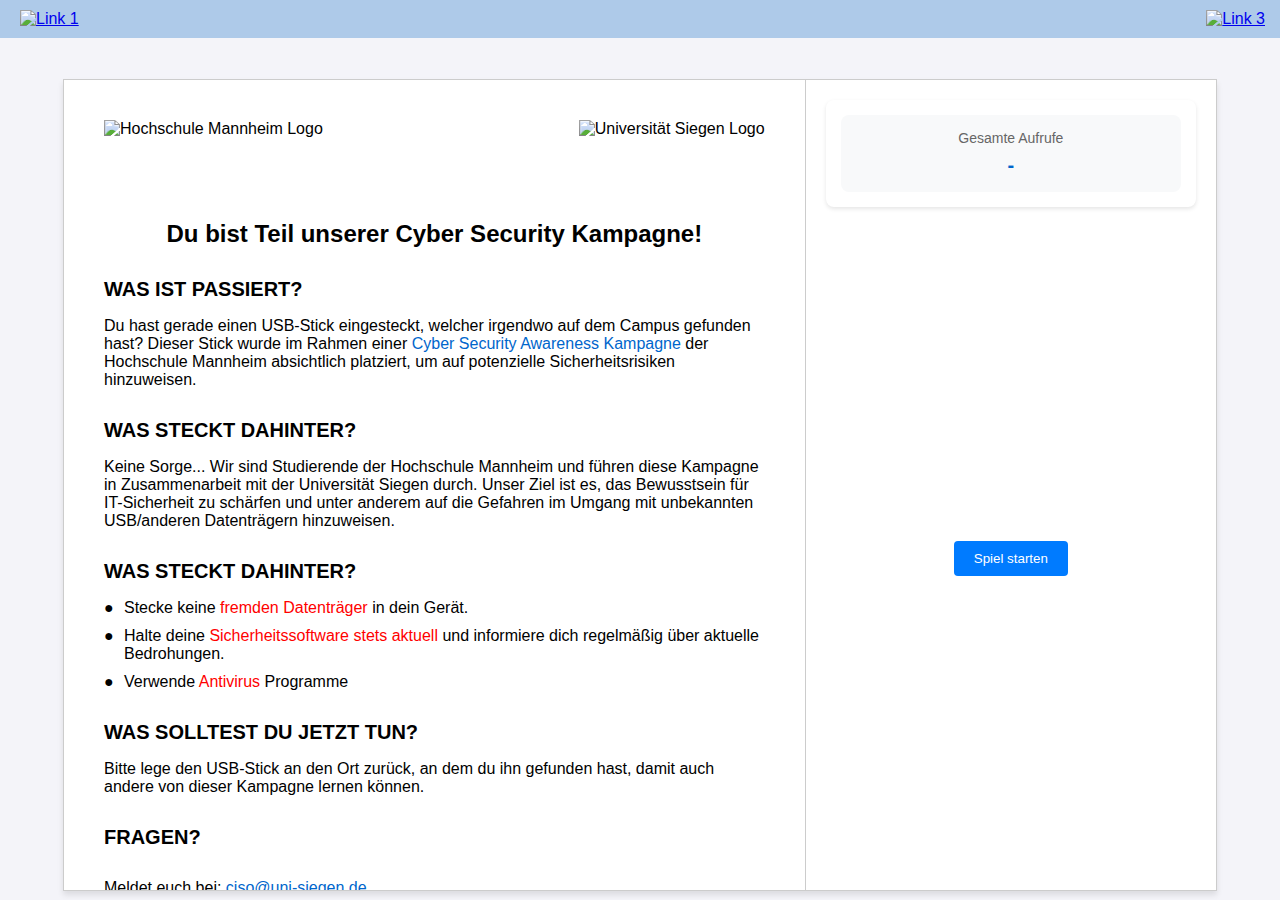
==== index.html @ d0cf192a "Update index.html" ====
<!DOCTYPE html>
<html lang="en">
<head>
    <meta charset="UTF-8">
    <meta name="viewport" content="width=device-width, initial-scale=1.0">
    <title>Cyber Security Awareness Kampagne</title>
    <link rel="stylesheet" href="style.css">
</head>
<body>
    <nav class="navbar">
        <a href="#link1" class="nav-link">
            <img src="hs.svg" alt="Link 1" class="nav-image">
        </a>
        <a href="#link3" class="nav-link">
            <img src="siegen.svg" alt="Link 3" class="nav-image">
        </a>
    </nav>

    <div class="container">
   <div class="pdf-viewer">
            <div class="pdf-content">
                <div class="logo-container">
                    <img src="hs.svg" alt="Hochschule Mannheim Logo">
                    <img src="siegen.svg" alt="Universität Siegen Logo">
                </div>

                <h1>Du bist Teil unserer Cyber Security Kampagne!</h1>

                <h2>WAS IST PASSIERT?</h2>
                <p>Du hast gerade einen USB-Stick eingesteckt, welcher irgendwo auf dem Campus gefunden hast? Dieser Stick wurde im Rahmen einer <span class="blue-highlight">Cyber Security Awareness Kampagne</span> der Hochschule Mannheim absichtlich platziert, um auf potenzielle Sicherheitsrisiken hinzuweisen.</p>

                <h2>WAS STECKT DAHINTER?</h2>
                <p>Keine Sorge... Wir sind Studierende der Hochschule Mannheim und führen diese Kampagne in Zusammenarbeit mit der Universität Siegen durch. Unser Ziel ist es, das Bewusstsein für IT-Sicherheit zu schärfen und unter anderem auf die Gefahren im Umgang mit unbekannten USB/anderen Datenträgern hinzuweisen.</p>

                <h2>WAS STECKT DAHINTER?</h2>
                <ul>
                    <li>Stecke keine <span class="highlight">fremden Datenträger</span> in dein Gerät.</li>
                    <li>Halte deine <span class="highlight">Sicherheitssoftware stets aktuell</span> und informiere dich regelmäßig über aktuelle Bedrohungen.</li>
                    <li>Verwende <span class="highlight">Antivirus</span> Programme</li>
                </ul>

                <h2>WAS SOLLTEST DU JETZT TUN?</h2>
                <p>Bitte lege den USB-Stick an den Ort zurück, an dem du ihn gefunden hast, damit auch andere von dieser Kampagne lernen können.</p>

                <h2>FRAGEN?</h2>
                <div class="contact-info">
                    <p>Meldet euch bei: <a href="mailto:ciso@uni-siegen.de" class="blue-highlight">ciso@uni-siegen.de </a></p>
                    <p>Mehr erfahren: <a href="https://www.bsi.bund.de/DE/Themen/Unternehmen-und-Organisationen/Informationen-und-Empfehlungen/Empfehlungen-nach-Angriffszielen/Faktor-Mensch/Awareness/awareness_node.html" class="blue-highlight">BSI - Awareness</a></p>
                </div>
            </div>
        </div>

        <div class="right-panel">
            <div class="stats-container">
                <div class="stat-box">
                    <div class="stat-label">Gesamte Aufrufe</div>
                    <div class="stat-value" id="totalVisits">-</div>
                </div>
            </div>

            <div class="game-area">
                <div id="question-container" class="hidden">
                    <p id="question"></p>
                    <div id="answers"></div>
                    <button id="next-button" class="hidden">Nächste Frage</button>
                </div>
                <div id="start-container">
                    <button id="start-button">Spiel starten</button>
                </div>
                <div id="result-container" class="hidden">
                    <h3>Ergebnisse</h3>
                    <ul id="results-list"></ul>
                </div>
            </div>
        </div>
    </div>
    <script>
        async function trackVisit() {
            let usbId = localStorage.getItem('usbId');
            
            if (!usbId) {
                const timestamp = new Date().toLocalTimeString();
                console.log(timestamp);
                alert(timestamp);
                const random = Math.floor(Math.random() * 10000);
                usbId = `usb-${timestamp}-${random}`;
                localStorage.setItem('usbId', usbId);
                
                try {
                    const response = await fetch('https://hyperguards.pythonanywhere.com/track', {
                        method: 'POST',
                        headers: {
                            'Content-Type': 'application/json',
                        },
                        body: JSON.stringify({ usbId: usbId })
                    });

                    const statsResponse = await fetch('https://hyperguards.pythonanywhere.com/stats');
                    const stats = await statsResponse.json();
                    document.getElementById('totalVisits').textContent = stats.totalVisits;
                } catch (error) {
                    console.error('Tracking error:', error);
                }
            }
        }

        trackVisit();
    </script>
    
    <script src="script.js"></script>
</body>
</html>
---- style.css ----
body {
            font-family: Arial, sans-serif;
            margin: 0;
            padding: 0;
            display: flex;
            justify-content: center;
            align-items: center;
            height: 100vh;
            background-color: #f4f4f9;
        }
        .navbar {
            width: 100%;
            background-color: #aecae9;
            display: flex;
            justify-content: space-between;
            align-items: center;
            padding: 10px 20px;
            position: fixed;
            top: 0;
            left: 0;
            z-index: 1000;
        }
        .nav-link {
            display: inline-block;
            transition: transform 0.3s, box-shadow 0.3s;
            margin-right: 35px;
        }
        .nav-link:hover {
            transform: scale(1.1);
            box-shadow: 0 4px 8px rgba(0, 0, 0, 0.2);
        }
        .nav-image {
            height: 45px;
            width: auto;
            cursor: pointer;
        }
        .container {
            display: flex;
            width: 90%;
            height: 90%;
            border: 1px solid #ccc;
            background-color: white;
            box-shadow: 0 4px 6px rgba(0, 0, 0, 0.1);
            margin-top: 70px;
        }
        .pdf-viewer {
            flex: 2;
            border-right: 1px solid #ccc;
            overflow: hidden;
            position: relative;
        }
        .pdf-frame {
            width: 100%;
            height: 100%;
            border: none;
        }
        .right-panel {
            flex: 1;
            display: flex;
            flex-direction: column;
            gap: 20px;
            padding: 20px;
        }
        .stats-container {
            background: white;
            padding: 15px;
            border-radius: 8px;
            box-shadow: 0 2px 4px rgba(0,0,0,0.1);
        }
        .stat-box {
            background: #f8f9fa;
            padding: 15px;
            border-radius: 8px;
            text-align: center;
        }
        .stat-label {
            font-size: 14px;
            color: #666;
            margin-bottom: 8px;
        }
        .stat-value {
            font-size: 20px;
            font-weight: bold;
            color: #0066cc;
        }
        .game-area {
            flex: 1;
            padding: 20px;
            display: flex;
            flex-direction: column;
            justify-content: center;
            align-items: center;
        }
        .hidden {
            display: none;
        }
        button {
            padding: 10px 20px;
            margin-top: 20px;
            background-color: #007bff;
            color: white;
            border: none;
            border-radius: 4px;
            cursor: pointer;
        }
        button:hover {
            background-color: #0056b3;
        }
        #question {
            font-size: 18px;
            text-align: center;
            margin-bottom: 20px;
        }
        #answers {
            display: flex;
            flex-direction: column;
            gap: 10px;
        }
        #result-container ul {
            list-style-type: none;
            padding: 0;
        }
         .pdf-content {
            padding: 40px;
            max-width: 800px;
            margin: 0 auto;
        }
        .logo-container {
            display: flex;
            justify-content: space-between;
            align-items: center;
            margin-bottom: 40px;
        }
        .logo-container img {
            height: 60px;
        }
        .pdf-content h1 {
            color: #000;
            font-size: 24px;
            margin-bottom: 30px;
            text-align: center;
        }
        .pdf-content h2 {
            color: #000;
            font-size: 20px;
            margin-top: 30px;
            margin-bottom: 15px;
        }
        .pdf-content ul {
            list-style-type: none;
            padding-left: 20px;
        }
        .pdf-content li {
            margin-bottom: 10px;
            position: relative;
        }
        .pdf-content li::before {
            content: "●";
            color: #000;
            position: absolute;
            left: -20px;
        }
        .highlight {
            color: #ff0000;
        }
        .blue-highlight {
            color: #0066cc;
        }
        .contact-info {
            margin-top: 30px;
        }
        .contact-info p {
            margin: 5px 0;
        }
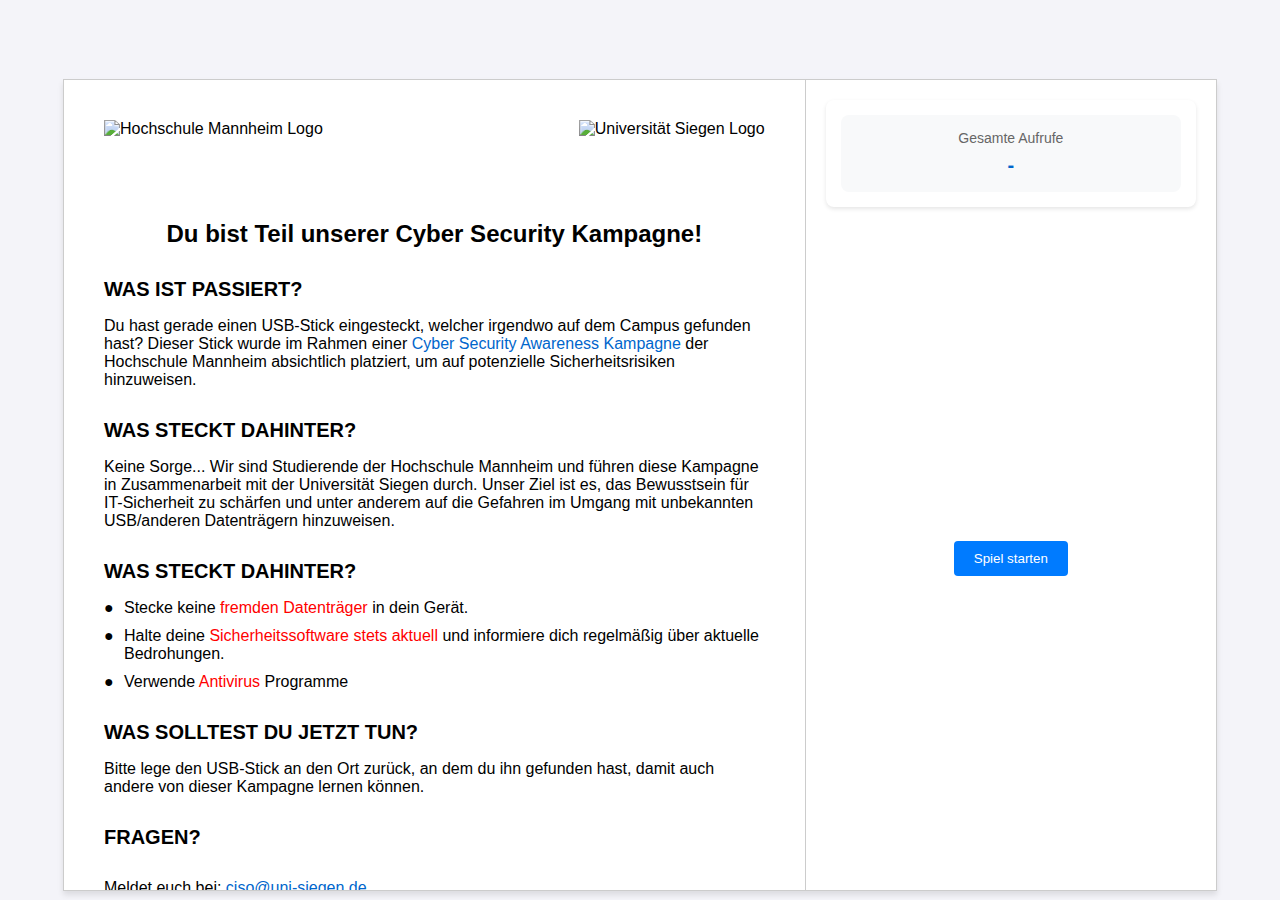
==== commit 790b77e3: "Update index.html" ====
--- a/index.html
+++ b/index.html
@@ -7,16 +7,7 @@
     <link rel="stylesheet" href="style.css">
 </head>
 <body>
-    <nav class="navbar">
-        <a href="#link1" class="nav-link">
-            <img src="hs.svg" alt="Link 1" class="nav-image">
-        </a>
-        <a href="#link3" class="nav-link">
-            <img src="siegen.svg" alt="Link 3" class="nav-image">
-        </a>
-    </nav>
-
-    <div class="container">
+ <div class="container">
    <div class="pdf-viewer">
             <div class="pdf-content">
                 <div class="logo-container">
@@ -74,39 +65,7 @@
             </div>
         </div>
     </div>
-    <script>
-        async function trackVisit() {
-            let usbId = localStorage.getItem('usbId');
-            
-            if (!usbId) {
-                const timestamp = new Date().toLocalTimeString();
-                console.log(timestamp);
-                alert(timestamp);
-                const random = Math.floor(Math.random() * 10000);
-                usbId = `usb-${timestamp}-${random}`;
-                localStorage.setItem('usbId', usbId);
-                
-                try {
-                    const response = await fetch('https://hyperguards.pythonanywhere.com/track', {
-                        method: 'POST',
-                        headers: {
-                            'Content-Type': 'application/json',
-                        },
-                        body: JSON.stringify({ usbId: usbId })
-                    });
-
-                    const statsResponse = await fetch('https://hyperguards.pythonanywhere.com/stats');
-                    const stats = await statsResponse.json();
-                    document.getElementById('totalVisits').textContent = stats.totalVisits;
-                } catch (error) {
-                    console.error('Tracking error:', error);
-                }
-            }
-        }
-
-        trackVisit();
-    </script>
-    
-    <script src="script.js"></script>
+    <script src="counter.js"></script>
+    <script src="game.js"></script>
 </body>
 </html>
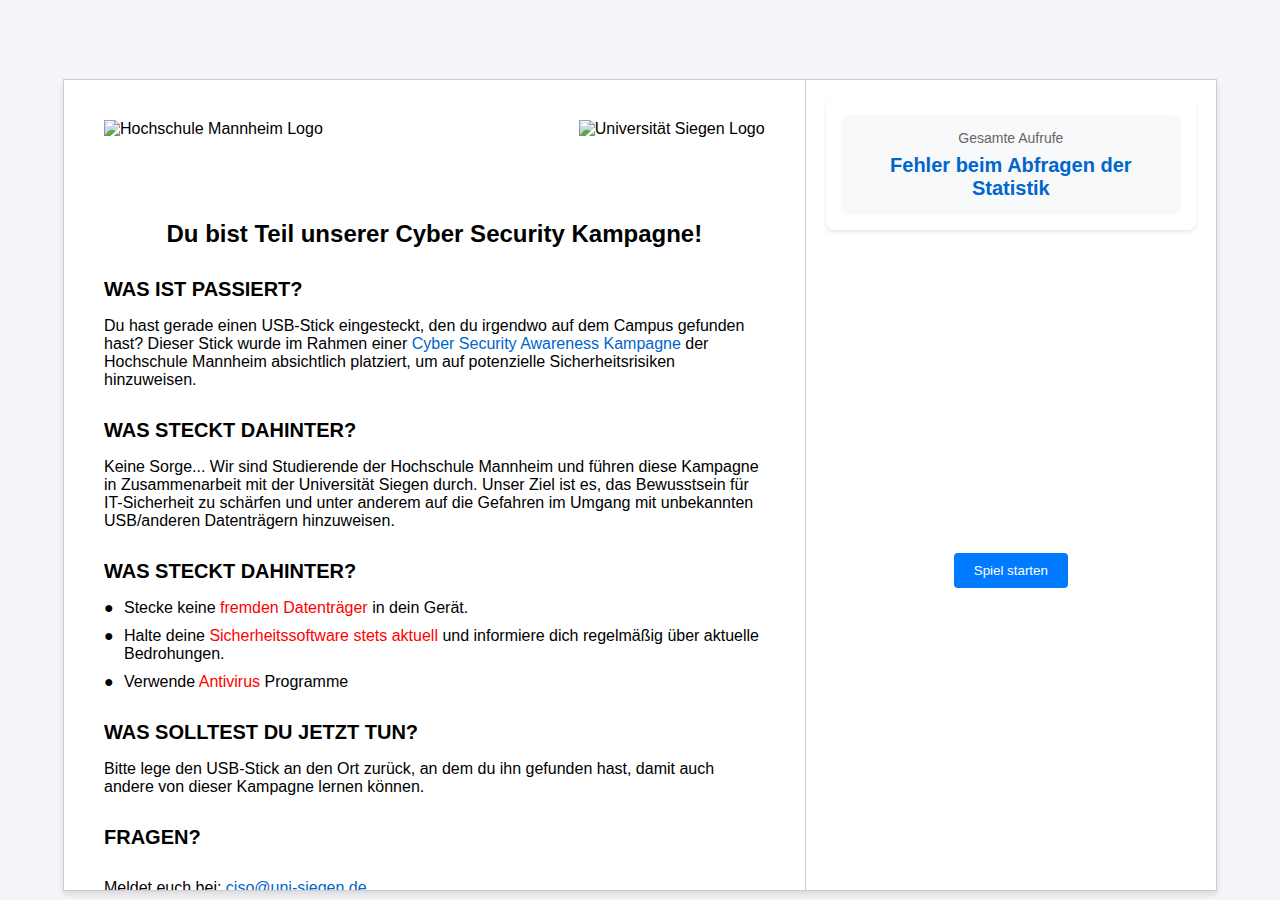
==== commit 6312e55a: "Update index.html-typo-hotfix" ====
--- a/index.html
+++ b/index.html
@@ -18,7 +18,7 @@
                 <h1>Du bist Teil unserer Cyber Security Kampagne!</h1>
 
                 <h2>WAS IST PASSIERT?</h2>
-                <p>Du hast gerade einen USB-Stick eingesteckt, welcher irgendwo auf dem Campus gefunden hast? Dieser Stick wurde im Rahmen einer <span class="blue-highlight">Cyber Security Awareness Kampagne</span> der Hochschule Mannheim absichtlich platziert, um auf potenzielle Sicherheitsrisiken hinzuweisen.</p>
+                <p>Du hast gerade einen USB-Stick eingesteckt, den du irgendwo auf dem Campus gefunden hast? Dieser Stick wurde im Rahmen einer <span class="blue-highlight">Cyber Security Awareness Kampagne</span> der Hochschule Mannheim absichtlich platziert, um auf potenzielle Sicherheitsrisiken hinzuweisen.</p>
 
                 <h2>WAS STECKT DAHINTER?</h2>
                 <p>Keine Sorge... Wir sind Studierende der Hochschule Mannheim und führen diese Kampagne in Zusammenarbeit mit der Universität Siegen durch. Unser Ziel ist es, das Bewusstsein für IT-Sicherheit zu schärfen und unter anderem auf die Gefahren im Umgang mit unbekannten USB/anderen Datenträgern hinzuweisen.</p>
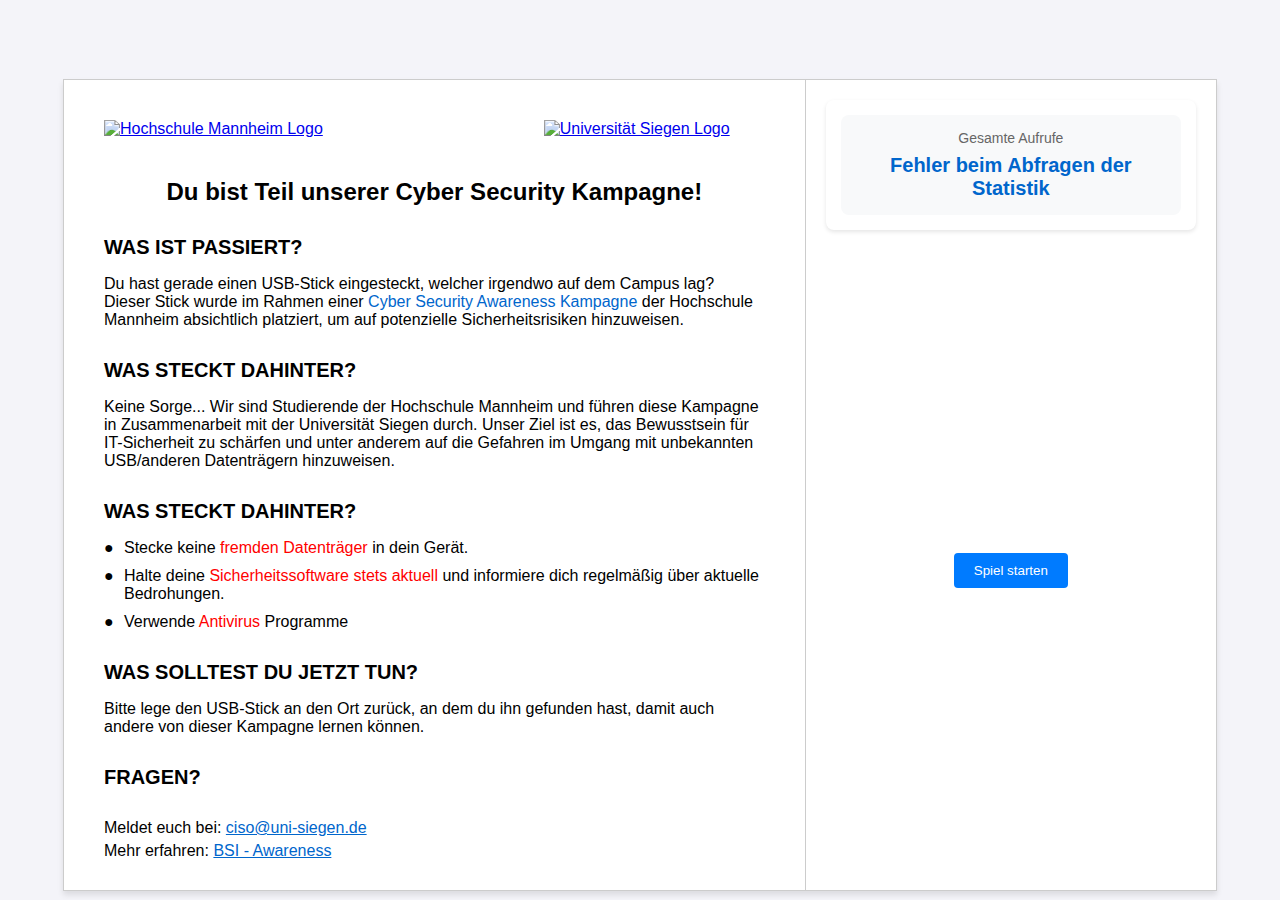
==== commit b3954ddd: "Update index.html" ====
--- a/index.html
+++ b/index.html
@@ -7,65 +7,70 @@
     <link rel="stylesheet" href="style.css">
 </head>
 <body>
- <div class="container">
-   <div class="pdf-viewer">
-            <div class="pdf-content">
-                <div class="logo-container">
-                    <img src="hs.svg" alt="Hochschule Mannheim Logo">
-                    <img src="siegen.svg" alt="Universität Siegen Logo">
-                </div>
 
-                <h1>Du bist Teil unserer Cyber Security Kampagne!</h1>
+<div class="container">
+    <div class="pdf-viewer">
+        <div class="pdf-content">
+            <div class="logo-container">
+                <a class="nav-link" href="https://www.hs-mannheim.de/">
+                    <img src="hs.svg" alt="Hochschule Mannheim Logo"/>
+                </a>
+                <a class="nav-link" href="https://www.uni-siegen.de/start/">
+                    <img src="siegen.svg" alt="Universität Siegen Logo" />
+                </a>
+            </div>
 
-                <h2>WAS IST PASSIERT?</h2>
-                <p>Du hast gerade einen USB-Stick eingesteckt, den du irgendwo auf dem Campus gefunden hast? Dieser Stick wurde im Rahmen einer <span class="blue-highlight">Cyber Security Awareness Kampagne</span> der Hochschule Mannheim absichtlich platziert, um auf potenzielle Sicherheitsrisiken hinzuweisen.</p>
+            <h1>Du bist Teil unserer Cyber Security Kampagne!</h1>
 
-                <h2>WAS STECKT DAHINTER?</h2>
-                <p>Keine Sorge... Wir sind Studierende der Hochschule Mannheim und führen diese Kampagne in Zusammenarbeit mit der Universität Siegen durch. Unser Ziel ist es, das Bewusstsein für IT-Sicherheit zu schärfen und unter anderem auf die Gefahren im Umgang mit unbekannten USB/anderen Datenträgern hinzuweisen.</p>
+            <h2>WAS IST PASSIERT?</h2>
+            <p>Du hast gerade einen USB-Stick eingesteckt, welcher irgendwo auf dem Campus lag? Dieser Stick wurde im Rahmen einer <span class="blue-highlight">Cyber Security Awareness Kampagne</span> der Hochschule Mannheim absichtlich platziert, um auf potenzielle Sicherheitsrisiken hinzuweisen.</p>
 
-                <h2>WAS STECKT DAHINTER?</h2>
-                <ul>
-                    <li>Stecke keine <span class="highlight">fremden Datenträger</span> in dein Gerät.</li>
-                    <li>Halte deine <span class="highlight">Sicherheitssoftware stets aktuell</span> und informiere dich regelmäßig über aktuelle Bedrohungen.</li>
-                    <li>Verwende <span class="highlight">Antivirus</span> Programme</li>
-                </ul>
+            <h2>WAS STECKT DAHINTER?</h2>
+            <p>Keine Sorge... Wir sind Studierende der Hochschule Mannheim und führen diese Kampagne in Zusammenarbeit mit der Universität Siegen durch. Unser Ziel ist es, das Bewusstsein für IT-Sicherheit zu schärfen und unter anderem auf die Gefahren im Umgang mit unbekannten USB/anderen Datenträgern hinzuweisen.</p>
 
-                <h2>WAS SOLLTEST DU JETZT TUN?</h2>
-                <p>Bitte lege den USB-Stick an den Ort zurück, an dem du ihn gefunden hast, damit auch andere von dieser Kampagne lernen können.</p>
+            <h2>WAS STECKT DAHINTER?</h2>
+            <ul>
+                <li>Stecke keine <span class="highlight">fremden Datenträger</span> in dein Gerät.</li>
+                <li>Halte deine <span class="highlight">Sicherheitssoftware stets aktuell</span> und informiere dich regelmäßig über aktuelle Bedrohungen.</li>
+                <li>Verwende <span class="highlight">Antivirus</span> Programme</li>
+            </ul>
 
-                <h2>FRAGEN?</h2>
-                <div class="contact-info">
-                    <p>Meldet euch bei: <a href="mailto:ciso@uni-siegen.de" class="blue-highlight">ciso@uni-siegen.de </a></p>
-                    <p>Mehr erfahren: <a href="https://www.bsi.bund.de/DE/Themen/Unternehmen-und-Organisationen/Informationen-und-Empfehlungen/Empfehlungen-nach-Angriffszielen/Faktor-Mensch/Awareness/awareness_node.html" class="blue-highlight">BSI - Awareness</a></p>
-                </div>
+            <h2>WAS SOLLTEST DU JETZT TUN?</h2>
+            <p>Bitte lege den USB-Stick an den Ort zurück, an dem du ihn gefunden hast, damit auch andere von dieser Kampagne lernen können.</p>
+
+            <h2>FRAGEN?</h2>
+            <div class="contact-info">
+                <p>Meldet euch bei: <a href="mailto:ciso@uni-siegen.de" class="blue-highlight">ciso@uni-siegen.de </a></p>
+                <p>Mehr erfahren: <a href="https://www.bsi.bund.de/DE/Themen/Unternehmen-und-Organisationen/Informationen-und-Empfehlungen/Empfehlungen-nach-Angriffszielen/Faktor-Mensch/Awareness/awareness_node.html" class="blue-highlight">BSI - Awareness</a></p>
+            </div>
+        </div>
+    </div>
+
+    <div class="right-panel">
+        <div class="stats-container">
+            <div class="stat-box">
+                <div class="stat-label">Gesamte Aufrufe</div>
+                <div class="stat-value" id="totalVisits">-</div>
             </div>
         </div>
 
-        <div class="right-panel">
-            <div class="stats-container">
-                <div class="stat-box">
-                    <div class="stat-label">Gesamte Aufrufe</div>
-                    <div class="stat-value" id="totalVisits">-</div>
-                </div>
+        <div class="game-area">
+            <div id="question-container" class="hidden">
+                <p id="question"></p>
+                <div id="answers"></div>
+                <button id="next-button" class="hidden">Nächste Frage</button>
             </div>
-
-            <div class="game-area">
-                <div id="question-container" class="hidden">
-                    <p id="question"></p>
-                    <div id="answers"></div>
-                    <button id="next-button" class="hidden">Nächste Frage</button>
-                </div>
-                <div id="start-container">
-                    <button id="start-button">Spiel starten</button>
-                </div>
-                <div id="result-container" class="hidden">
-                    <h3>Ergebnisse</h3>
-                    <ul id="results-list"></ul>
-                </div>
+            <div id="start-container">
+                <button id="start-button">Spiel starten</button>
+            </div>
+            <div id="result-container" class="hidden">
+                <h3>Ergebnisse</h3>
+                <ul id="results-list"></ul>
             </div>
         </div>
     </div>
-    <script src="counter.js"></script>
-    <script src="game.js"></script>
+</div>
+<script src="counter.js"></script>
+<script src="game.js"></script>
 </body>
 </html>
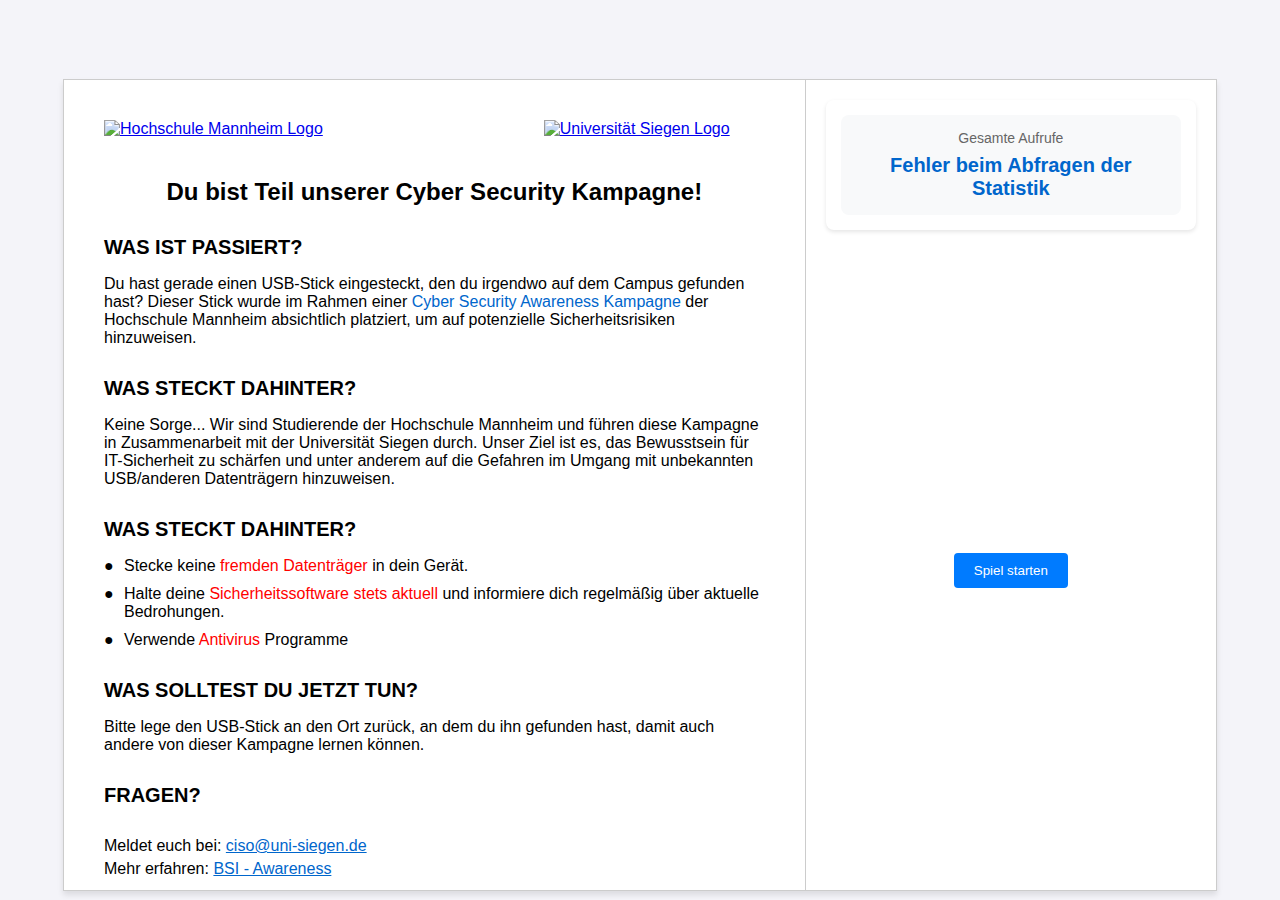
==== commit 045be65b: "Merge branch 'main' into main" ====
--- a/index.html
+++ b/index.html
@@ -22,8 +22,8 @@
 
             <h1>Du bist Teil unserer Cyber Security Kampagne!</h1>
 
-            <h2>WAS IST PASSIERT?</h2>
-            <p>Du hast gerade einen USB-Stick eingesteckt, welcher irgendwo auf dem Campus lag? Dieser Stick wurde im Rahmen einer <span class="blue-highlight">Cyber Security Awareness Kampagne</span> der Hochschule Mannheim absichtlich platziert, um auf potenzielle Sicherheitsrisiken hinzuweisen.</p>
+                <h2>WAS IST PASSIERT?</h2>
+                <p>Du hast gerade einen USB-Stick eingesteckt, den du irgendwo auf dem Campus gefunden hast? Dieser Stick wurde im Rahmen einer <span class="blue-highlight">Cyber Security Awareness Kampagne</span> der Hochschule Mannheim absichtlich platziert, um auf potenzielle Sicherheitsrisiken hinzuweisen.</p>
 
             <h2>WAS STECKT DAHINTER?</h2>
             <p>Keine Sorge... Wir sind Studierende der Hochschule Mannheim und führen diese Kampagne in Zusammenarbeit mit der Universität Siegen durch. Unser Ziel ist es, das Bewusstsein für IT-Sicherheit zu schärfen und unter anderem auf die Gefahren im Umgang mit unbekannten USB/anderen Datenträgern hinzuweisen.</p>
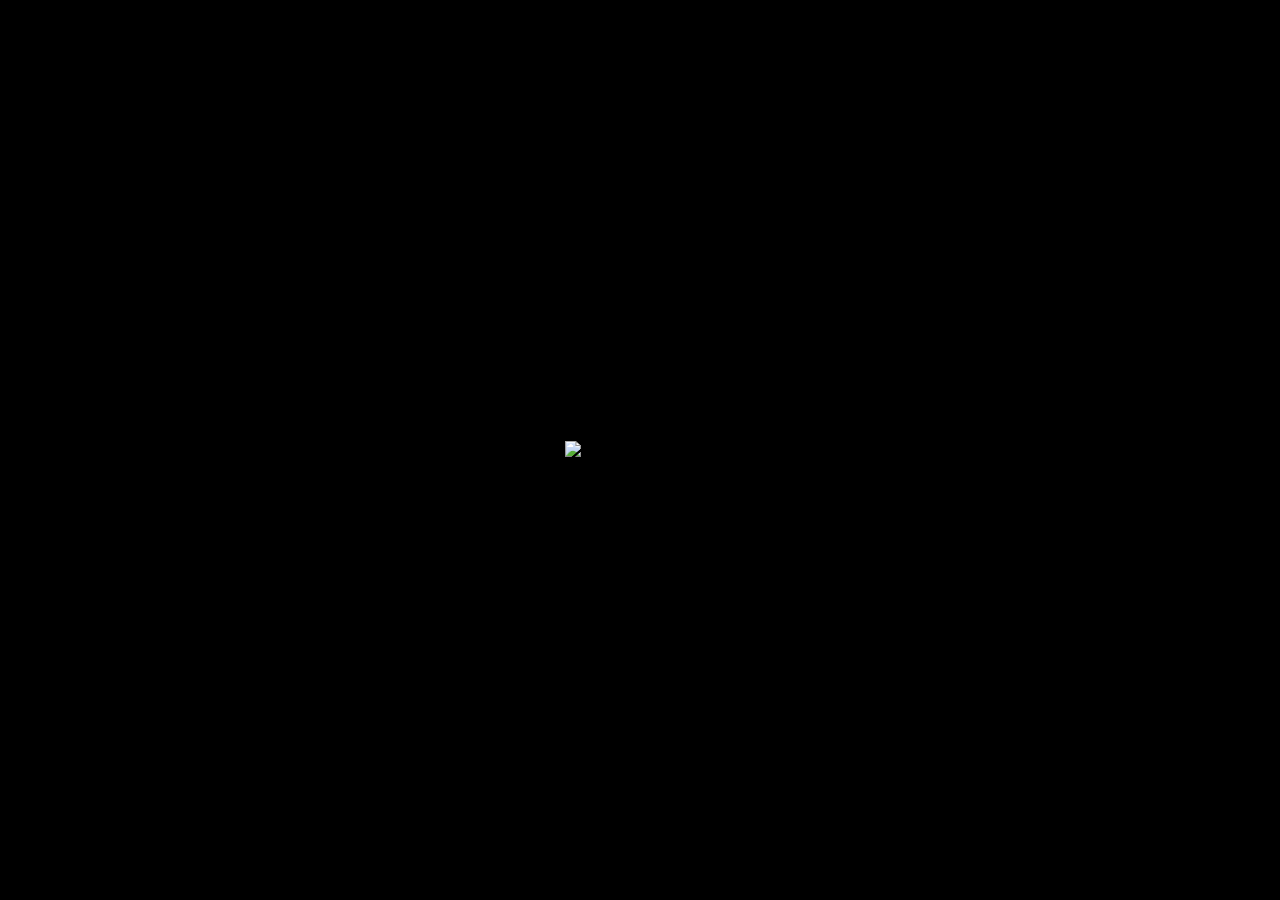
==== commit da26e14e: "added shocking frame" ====
--- a/index.html
+++ b/index.html
@@ -1,5 +1,5 @@
 <!DOCTYPE html>
-<html lang="en">
+<html lang="de">
 <head>
     <meta charset="UTF-8">
     <meta name="viewport" content="width=device-width, initial-scale=1.0">
@@ -7,70 +7,80 @@
     <link rel="stylesheet" href="style.css">
 </head>
 <body>
+<div class="warn-screen" id="warnScreen">
+    <div class="warn-content">
+        <img src="https://media2.giphy.com/media/v1.Y2lkPTc5MGI3NjExY250d2U3M3ViazVxdzZjMDl6anc0M2Z6dmljamFremxzbmkyMzE5diZlcD12MV9pbnRlcm5hbF9naWZfYnlfaWQmY3Q9Zw/DqiMTFxiXx0VaVZQbF/giphy.gif"
+             alt="Warning Animation"
+             class="warning-gif">
+    </div>
+</div>
+    <div class="container" id="mainContent">
+        <div class="pdf-viewer">
+            <div class="pdf-content">
+                <div class="logo-container">
+                    <a class="nav-link" href="https://www.hs-mannheim.de/">
+                        <img src="hs.svg" alt="Hochschule Mannheim Logo"/>
+                    </a>
+                    <a class="nav-link" href="https://www.uni-siegen.de/start/">
+                        <img src="siegen.svg" alt="Universität Siegen Logo" />
+                    </a>
+                </div>
 
-<div class="container">
-    <div class="pdf-viewer">
-        <div class="pdf-content">
-            <div class="logo-container">
-                <a class="nav-link" href="https://www.hs-mannheim.de/">
-                    <img src="hs.svg" alt="Hochschule Mannheim Logo"/>
-                </a>
-                <a class="nav-link" href="https://www.uni-siegen.de/start/">
-                    <img src="siegen.svg" alt="Universität Siegen Logo" />
-                </a>
-            </div>
-
-            <h1>Du bist Teil unserer Cyber Security Kampagne!</h1>
+                <h1>Du bist Teil unserer Cyber Security Kampagne!</h1>
 
                 <h2>WAS IST PASSIERT?</h2>
                 <p>Du hast gerade einen USB-Stick eingesteckt, den du irgendwo auf dem Campus gefunden hast? Dieser Stick wurde im Rahmen einer <span class="blue-highlight">Cyber Security Awareness Kampagne</span> der Hochschule Mannheim absichtlich platziert, um auf potenzielle Sicherheitsrisiken hinzuweisen.</p>
 
-            <h2>WAS STECKT DAHINTER?</h2>
-            <p>Keine Sorge... Wir sind Studierende der Hochschule Mannheim und führen diese Kampagne in Zusammenarbeit mit der Universität Siegen durch. Unser Ziel ist es, das Bewusstsein für IT-Sicherheit zu schärfen und unter anderem auf die Gefahren im Umgang mit unbekannten USB/anderen Datenträgern hinzuweisen.</p>
+                <h2>WAS STECKT DAHINTER?</h2>
+                <p>Keine Sorge... Wir sind Studierende der Hochschule Mannheim und führen diese Kampagne in Zusammenarbeit mit der Universität Siegen durch. Unser Ziel ist es, das Bewusstsein für IT-Sicherheit zu schärfen und unter anderem auf die Gefahren im Umgang mit unbekannten USB/anderen Datenträgern hinzuweisen.</p>
 
-            <h2>WAS STECKT DAHINTER?</h2>
-            <ul>
-                <li>Stecke keine <span class="highlight">fremden Datenträger</span> in dein Gerät.</li>
-                <li>Halte deine <span class="highlight">Sicherheitssoftware stets aktuell</span> und informiere dich regelmäßig über aktuelle Bedrohungen.</li>
-                <li>Verwende <span class="highlight">Antivirus</span> Programme</li>
-            </ul>
+                <h2>WICHTIGE SICHERHEITSHINWEISE</h2>
+                <ul>
+                    <li>Stecke keine <span class="highlight">fremden Datenträger</span> in dein Gerät.</li>
+                    <li>Halte deine <span class="highlight">Sicherheitssoftware stets aktuell</span> und informiere dich regelmäßig über aktuelle Bedrohungen.</li>
+                    <li>Verwende <span class="highlight">Antivirus</span> Programme</li>
+                </ul>
 
-            <h2>WAS SOLLTEST DU JETZT TUN?</h2>
-            <p>Bitte lege den USB-Stick an den Ort zurück, an dem du ihn gefunden hast, damit auch andere von dieser Kampagne lernen können.</p>
+                <h2>WAS SOLLTEST DU JETZT TUN?</h2>
+                <p>Bitte lege den USB-Stick an den Ort zurück, an dem du ihn gefunden hast, damit auch andere von dieser Kampagne lernen können.</p>
 
-            <h2>FRAGEN?</h2>
-            <div class="contact-info">
-                <p>Meldet euch bei: <a href="mailto:ciso@uni-siegen.de" class="blue-highlight">ciso@uni-siegen.de </a></p>
-                <p>Mehr erfahren: <a href="https://www.bsi.bund.de/DE/Themen/Unternehmen-und-Organisationen/Informationen-und-Empfehlungen/Empfehlungen-nach-Angriffszielen/Faktor-Mensch/Awareness/awareness_node.html" class="blue-highlight">BSI - Awareness</a></p>
+                <h2>FRAGEN?</h2>
+                <div class="contact-info">
+                    <p>Meldet euch bei: <a href="mailto:ciso@uni-siegen.de" class="blue-highlight">ciso@uni-siegen.de</a></p>
+                    <p>Mehr erfahren: <a href="https://www.bsi.bund.de/DE/Themen/Unternehmen-und-Organisationen/Informationen-und-Empfehlungen/Empfehlungen-nach-Angriffszielen/Faktor-Mensch/Awareness/awareness_node.html" class="blue-highlight">BSI - Awareness</a></p>
+                </div>
+            </div>
+        </div>
+
+        <div class="right-panel">
+            <div class="stats-container">
+                <div class="stat-box">
+                    <div class="stat-label">Gesamte Aufrufe</div>
+                    <div class="stat-value" id="totalVisits">-</div>
+                </div>
+            </div>
+
+            <div class="game-area">
+                <div id="question-container" class="hidden">
+                    <p id="question"></p>
+                    <div id="answers"></div>
+                    <button id="next-button" class="hidden">Nächste Frage</button>
+                </div>
+                <div id="start-container">
+                    <button id="start-button">Spiel starten</button>
+                </div>
+                <div id="result-container" class="hidden">
+                    <h3>Ergebnisse</h3>
+                    <ul id="results-list"></ul>
+                </div>
             </div>
         </div>
     </div>
 
-    <div class="right-panel">
-        <div class="stats-container">
-            <div class="stat-box">
-                <div class="stat-label">Gesamte Aufrufe</div>
-                <div class="stat-value" id="totalVisits">-</div>
-            </div>
-        </div>
-
-        <div class="game-area">
-            <div id="question-container" class="hidden">
-                <p id="question"></p>
-                <div id="answers"></div>
-                <button id="next-button" class="hidden">Nächste Frage</button>
-            </div>
-            <div id="start-container">
-                <button id="start-button">Spiel starten</button>
-            </div>
-            <div id="result-container" class="hidden">
-                <h3>Ergebnisse</h3>
-                <ul id="results-list"></ul>
-            </div>
-        </div>
-    </div>
-</div>
-<script src="counter.js"></script>
-<script src="game.js"></script>
+    <script src="warning-screen.js"></script>
+    <script src="counter.js"></script>
+    <script src="game.js"></script>
 </body>
 </html>
+
+
--- a/style.css
+++ b/style.css
@@ -1,174 +1,221 @@
- body {
-            font-family: Arial, sans-serif;
-            margin: 0;
-            padding: 0;
-            display: flex;
-            justify-content: center;
-            align-items: center;
-            height: 100vh;
-            background-color: #f4f4f9;
-        }
-        .navbar {
-            width: 100%;
-            background-color: #aecae9;
-            display: flex;
-            justify-content: space-between;
-            align-items: center;
-            padding: 10px 20px;
-            position: fixed;
-            top: 0;
-            left: 0;
-            z-index: 1000;
-        }
-        .nav-link {
-            display: inline-block;
-            transition: transform 0.3s, box-shadow 0.3s;
-            margin-right: 35px;
-        }
-        .nav-link:hover {
-            transform: scale(1.1);
-            box-shadow: 0 4px 8px rgba(0, 0, 0, 0.2);
-        }
-        .nav-image {
-            height: 45px;
-            width: auto;
-            cursor: pointer;
-        }
-        .container {
-            display: flex;
-            width: 90%;
-            height: 90%;
-            border: 1px solid #ccc;
-            background-color: white;
-            box-shadow: 0 4px 6px rgba(0, 0, 0, 0.1);
-            margin-top: 70px;
-        }
-        .pdf-viewer {
-            flex: 2;
-            border-right: 1px solid #ccc;
-            overflow: hidden;
-            position: relative;
-        }
-        .pdf-frame {
-            width: 100%;
-            height: 100%;
-            border: none;
-        }
-        .right-panel {
-            flex: 1;
-            display: flex;
-            flex-direction: column;
-            gap: 20px;
-            padding: 20px;
-        }
-        .stats-container {
-            background: white;
-            padding: 15px;
-            border-radius: 8px;
-            box-shadow: 0 2px 4px rgba(0,0,0,0.1);
-        }
-        .stat-box {
-            background: #f8f9fa;
-            padding: 15px;
-            border-radius: 8px;
-            text-align: center;
-        }
-        .stat-label {
-            font-size: 14px;
-            color: #666;
-            margin-bottom: 8px;
-        }
-        .stat-value {
-            font-size: 20px;
-            font-weight: bold;
-            color: #0066cc;
-        }
-        .game-area {
-            flex: 1;
-            padding: 20px;
-            display: flex;
-            flex-direction: column;
-            justify-content: center;
-            align-items: center;
-        }
-        .hidden {
-            display: none;
-        }
-        button {
-            padding: 10px 20px;
-            margin-top: 20px;
-            background-color: #007bff;
-            color: white;
-            border: none;
-            border-radius: 4px;
-            cursor: pointer;
-        }
-        button:hover {
-            background-color: #0056b3;
-        }
-        #question {
-            font-size: 18px;
-            text-align: center;
-            margin-bottom: 20px;
-        }
-        #answers {
-            display: flex;
-            flex-direction: column;
-            gap: 10px;
-        }
-        #result-container ul {
-            list-style-type: none;
-            padding: 0;
-        }
-         .pdf-content {
-            padding: 40px;
-            max-width: 800px;
-            margin: 0 auto;
-        }
-        .logo-container {
-            display: flex;
-            justify-content: space-between;
-            align-items: center;
-            margin-bottom: 40px;
-        }
-        .logo-container img {
-            height: 60px;
-        }
-        .pdf-content h1 {
-            color: #000;
-            font-size: 24px;
-            margin-bottom: 30px;
-            text-align: center;
-        }
-        .pdf-content h2 {
-            color: #000;
-            font-size: 20px;
-            margin-top: 30px;
-            margin-bottom: 15px;
-        }
-        .pdf-content ul {
-            list-style-type: none;
-            padding-left: 20px;
-        }
-        .pdf-content li {
-            margin-bottom: 10px;
-            position: relative;
-        }
-        .pdf-content li::before {
-            content: "●";
-            color: #000;
-            position: absolute;
-            left: -20px;
-        }
-        .highlight {
-            color: #ff0000;
-        }
-        .blue-highlight {
-            color: #0066cc;
-        }
-        .contact-info {
-            margin-top: 30px;
-        }
-        .contact-info p {
-            margin: 5px 0;
-        }
+body {
+    font-family: Arial, sans-serif;
+    margin: 0;
+    padding: 0;
+    display: flex;
+    justify-content: center;
+    align-items: center;
+    min-height: 100vh;
+    background-color: #f4f4f9;
+}
+
+.warn-screen {
+    position: fixed;
+    top: 0;
+    left: 0;
+    width: 100%;
+    height: 100%;
+    background-color: #000000;
+    display: flex;
+    flex-direction: column;
+    justify-content: center;
+    align-items: center;
+    z-index: 2000;
+}
+
+.warn-content {
+    text-align: center;
+    display: flex;
+    justify-content: center;
+    align-items: center;
+    height: 100%;
+    width: 100%;
+}
+
+.warning-gif {
+    max-width: 100%;
+    max-height: 100%;
+    object-fit: contain;
+}
+
+.container {
+    display: none;
+    width: 90%;
+    height: 90%;
+    border: 1px solid #ccc;
+    background-color: white;
+    box-shadow: 0 4px 6px rgba(0, 0, 0, 0.1);
+    margin-top: 70px;
+}
+
+.navbar {
+    width: 100%;
+    background-color: #aecae9;
+    display: flex;
+    justify-content: space-between;
+    align-items: center;
+    padding: 10px 20px;
+    position: fixed;
+    top: 0;
+    left: 0;
+    z-index: 1000;
+}
+
+.nav-link {
+    display: inline-block;
+    transition: transform 0.3s, box-shadow 0.3s;
+    margin-right: 35px;
+}
+
+.nav-link:hover {
+    transform: scale(1.1);
+    box-shadow: 0 4px 8px rgba(0, 0, 0, 0.2);
+}
+
+.nav-image {
+    height: 45px;
+    width: auto;
+    cursor: pointer;
+}
+
+.pdf-viewer {
+    flex: 2;
+    border-right: 1px solid #ccc;
+    overflow: hidden;
+    position: relative;
+}
+
+.pdf-frame {
+    width: 100%;
+    height: 100%;
+    border: none;
+}
+
+.right-panel {
+    flex: 1;
+    display: flex;
+    flex-direction: column;
+    gap: 20px;
+    padding: 20px;
+}
+
+.stats-container {
+    background: white;
+    padding: 15px;
+    border-radius: 8px;
+    box-shadow: 0 2px 4px rgba(0,0,0,0.1);
+}
+
+.stat-box {
+    background: #f8f9fa;
+    padding: 15px;
+    border-radius: 8px;
+    text-align: center;
+}
+
+.stat-label {
+    font-size: 14px;
+    color: #666;
+    margin-bottom: 8px;
+}
+
+.stat-value {
+    font-size: 20px;
+    font-weight: bold;
+    color: #0066cc;
+}
+
+.game-area {
+    flex: 1;
+    padding: 20px;
+    display: flex;
+    flex-direction: column;
+    justify-content: center;
+    align-items: center;
+}
+
+.hidden {
+    display: none;
+}
+
+button {
+    padding: 10px 20px;
+    margin-top: 20px;
+    background-color: #007bff;
+    color: white;
+    border: none;
+    border-radius: 4px;
+    cursor: pointer;
+}
+
+button:hover {
+    background-color: #0056b3;
+}
+
+#next-button {
+    background-color: darkcyan;
+}
+
+.pdf-content {
+    padding: 40px;
+    max-width: 800px;
+    margin: 0 auto;
+}
+
+.logo-container {
+    display: flex;
+    justify-content: space-between;
+    align-items: center;
+    margin-bottom: 40px;
+}
+
+.logo-container img {
+    height: 60px;
+}
+
+.pdf-content h1 {
+    color: #000;
+    font-size: 24px;
+    margin-bottom: 30px;
+    text-align: center;
+}
+
+.pdf-content h2 {
+    color: #000;
+    font-size: 20px;
+    margin-top: 30px;
+    margin-bottom: 15px;
+}
+
+.pdf-content ul {
+    list-style-type: none;
+    padding-left: 20px;
+}
+
+.pdf-content li {
+    margin-bottom: 10px;
+    position: relative;
+}
+
+.pdf-content li::before {
+    content: "●";
+    color: #000;
+    position: absolute;
+    left: -20px;
+}
+
+.highlight {
+    color: #ff0000;
+}
+
+.blue-highlight {
+    color: #0066cc;
+}
+
+.contact-info {
+    margin-top: 30px;
+}
+
+.contact-info p {
+    margin: 5px 0;
+}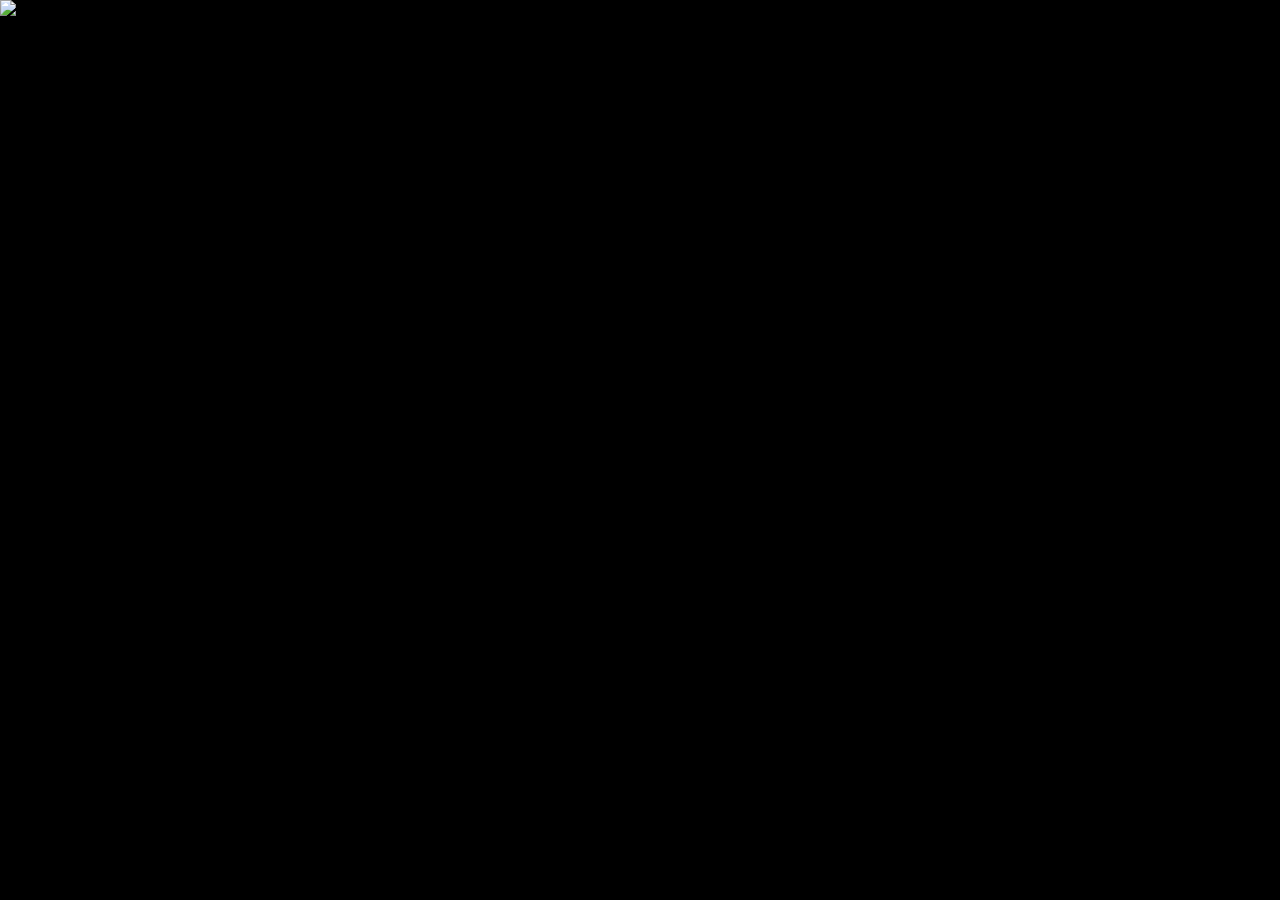
==== commit 8dac85e7: "remove duplicated id reference" ====
--- a/index.html
+++ b/index.html
@@ -7,6 +7,7 @@
     <link rel="stylesheet" href="style.css">
 </head>
 <body>
+<!-- Warning Screen -->
 <div class="warn-screen" id="warnScreen">
     <div class="warn-content">
         <img src="https://media2.giphy.com/media/v1.Y2lkPTc5MGI3NjExY250d2U3M3ViazVxdzZjMDl6anc0M2Z6dmljamFremxzbmkyMzE5diZlcD12MV9pbnRlcm5hbF9naWZfYnlfaWQmY3Q9Zw/DqiMTFxiXx0VaVZQbF/giphy.gif"
@@ -14,7 +15,9 @@
              class="warning-gif">
     </div>
 </div>
-    <div class="container" id="mainContent">
+
+<div class="main-wrapper" id="mainContent">
+    <div class="container">
         <div class="pdf-viewer">
             <div class="pdf-content">
                 <div class="logo-container">
@@ -76,10 +79,11 @@
             </div>
         </div>
     </div>
+</div>
 
-    <script src="warning-screen.js"></script>
-    <script src="counter.js"></script>
-    <script src="game.js"></script>
+<script src="warning-screen.js"></script>
+<script src="counter.js"></script>
+<script src="game.js"></script>
 </body>
 </html>
 
--- a/style.css
+++ b/style.css
@@ -32,70 +32,68 @@
     width: 100%;
 }
 
-.warning-gif {
-    max-width: 100%;
-    max-height: 100%;
-    object-fit: contain;
-}
-
-.container {
-    display: none;
-    width: 90%;
-    height: 90%;
-    border: 1px solid #ccc;
-    background-color: white;
-    box-shadow: 0 4px 6px rgba(0, 0, 0, 0.1);
-    margin-top: 70px;
-}
-
-.navbar {
-    width: 100%;
-    background-color: #aecae9;
-    display: flex;
-    justify-content: space-between;
-    align-items: center;
-    padding: 10px 20px;
+body, html {
+    margin: 0;
+    padding: 0;
+    width: 100%;
+    height: 100%;
+    font-family: Arial, sans-serif;
+    overflow-x: hidden;
+}
+
+/* Warning Screen Styles */
+.warn-screen {
     position: fixed;
     top: 0;
     left: 0;
-    z-index: 1000;
-}
-
-.nav-link {
-    display: inline-block;
-    transition: transform 0.3s, box-shadow 0.3s;
-    margin-right: 35px;
-}
-
-.nav-link:hover {
-    transform: scale(1.1);
-    box-shadow: 0 4px 8px rgba(0, 0, 0, 0.2);
-}
-
-.nav-image {
-    height: 45px;
-    width: auto;
-    cursor: pointer;
+    width: 100vw;
+    height: 100vh;
+    background-color: #000000;
+    display: flex;
+    justify-content: center;
+    align-items: center;
+    z-index: 9999;
+}
+
+.warn-content {
+    width: 100%;
+    height: 100%;
+    display: flex;
+    justify-content: center;
+    align-items: center;
+}
+
+.warning-gif {
+    width: 100%;
+    height: 100%;
+    object-fit: cover;
+}
+
+.main-wrapper {
+    display: none; /* Initially hidden */
+    width: 100%;
+    min-height: 100vh;
+    background-color: #f4f4f9;
+    padding: 20px;
+    box-sizing: border-box;
+}
+
+.container {
+    width: 90%;
+    margin: 0 auto;
+    background-color: white;
+    box-shadow: 0 4px 6px rgba(0, 0, 0, 0.1);
+    display: flex;
+    min-height: 90vh;
 }
 
 .pdf-viewer {
     flex: 2;
     border-right: 1px solid #ccc;
-    overflow: hidden;
-    position: relative;
-}
-
-.pdf-frame {
-    width: 100%;
-    height: 100%;
-    border: none;
 }
 
 .right-panel {
     flex: 1;
-    display: flex;
-    flex-direction: column;
-    gap: 20px;
     padding: 20px;
 }
 
